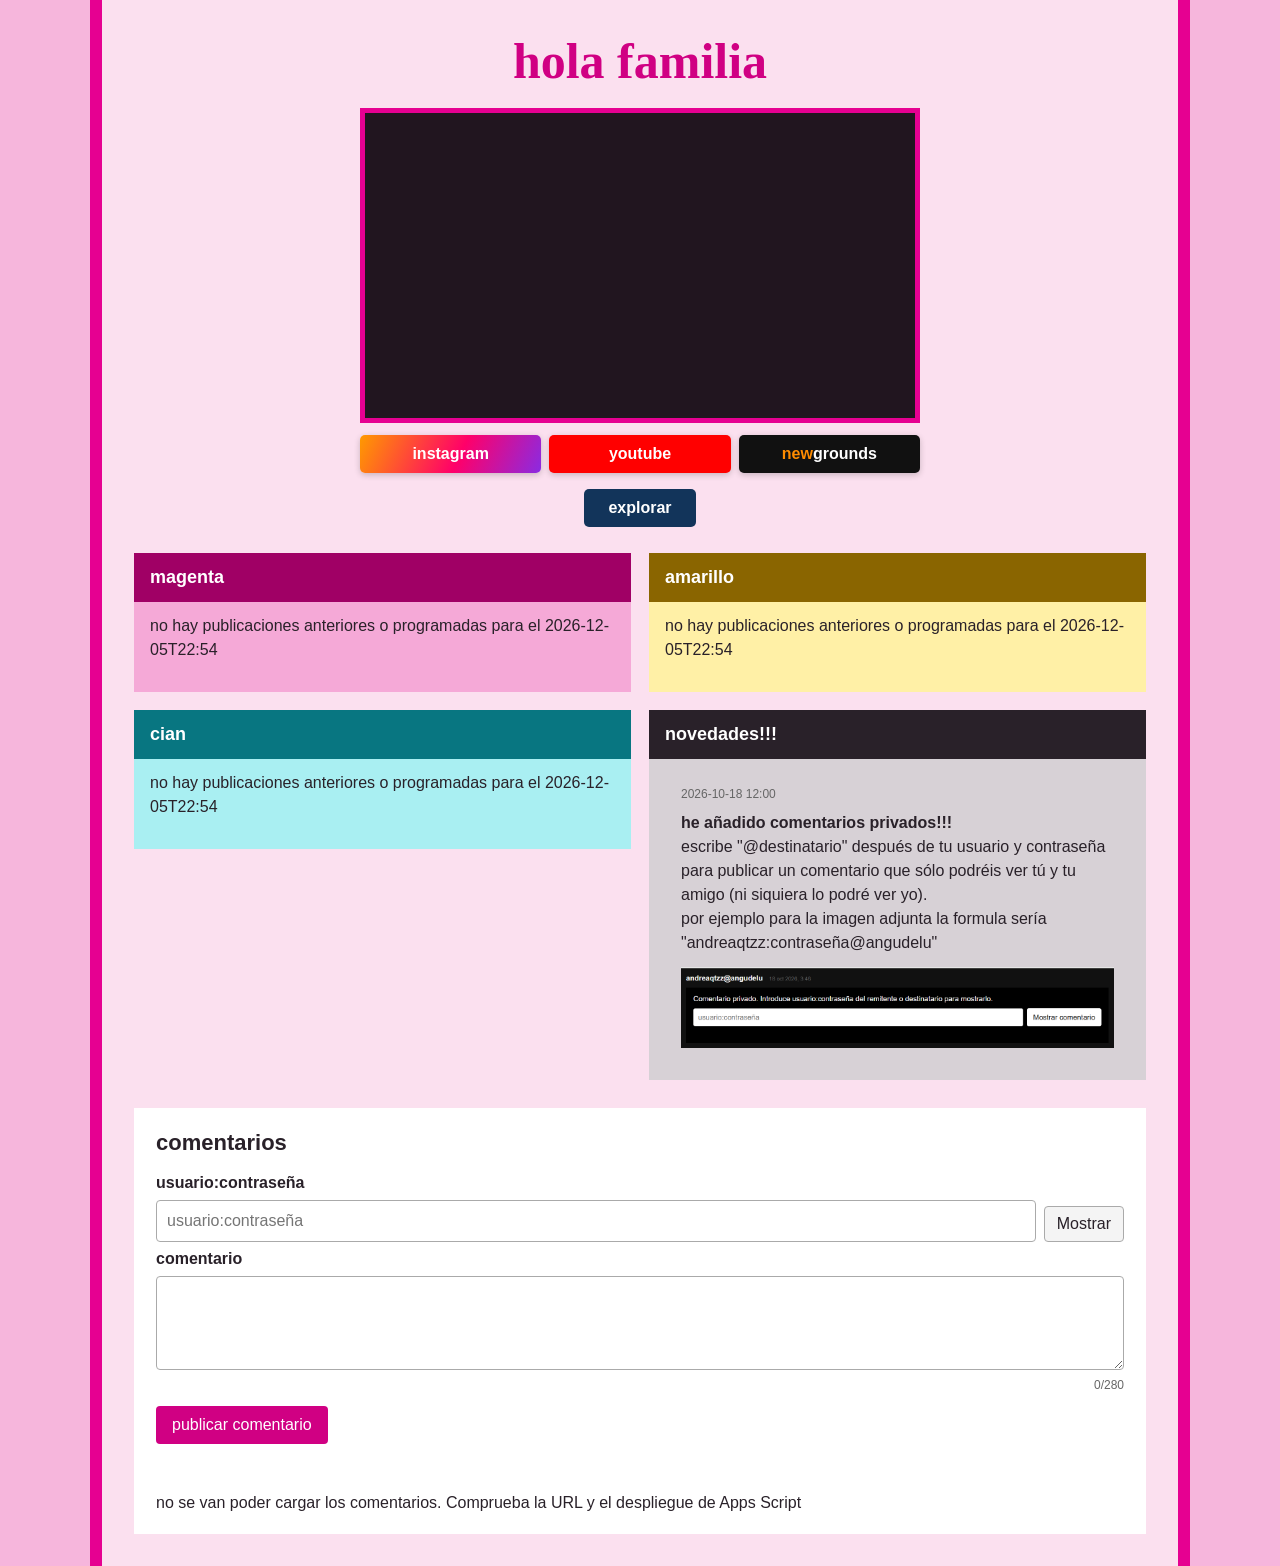
==== index.html @ 8eca5c9d "not partial to the martial" ====
<!DOCTYPE html>
<html lang="es">
<head>
	<meta charset="UTF-8">
	<meta name="viewport" content="width=device-width, initial-scale=1.0">
	<title>angudelu</title>
	<link rel="icon" type="image/png" href="stallion.png">
	<link rel="stylesheet" href="style.css">
</head>
<body>
	<main class="page">
		<h1>hola familia</h1>
		<div class="video-frame">
			<iframe class="video" width="560" height="315" src="https://www.youtube.com/embed/AeJTnaK0WiA?autoplay=1&mute=1&playsinline=1" title="YouTube video player" frameborder="0" allow="autoplay; accelerometer; clipboard-write; encrypted-media; gyroscope; picture-in-picture; web-share" referrerpolicy="strict-origin-when-cross-origin" allowfullscreen></iframe>
		</div>
		<div class="social-menu" id="social-menu">
			<button class="social-menu-toggle" id="social-menu-toggle" type="button" aria-expanded="false" aria-controls="social-menu-links">
				angudelu
			</button>
			<nav class="social-menu-links" id="social-menu-links" aria-label="Redes sociales">
				<a class="social-link social-link--instagram" href="https://www.instagram.com/andy.aut" target="_blank" rel="noopener noreferrer">instagram</a>
				<a class="social-link social-link--youtube" href="https://www.youtube.com/@angudeluma" target="_blank" rel="noopener noreferrer">youtube</a>
				<a class="social-link social-link--newgrounds" href="https://angudelu.newgrounds.com/" target="_blank" rel="noopener noreferrer"><span>new</span>grounds</a>
			</nav>
		</div>
		<a class="explore-button" href="https://youtu.be/vvCGZEqk8Ak">explorar</a>
		<div class="grid">
			<section class="section magenta"><h2><a href="historial-magenta.html">magenta</a></h2><div class="grid-text" data-text-file="texto-magenta.txt">cargando texto...</div></section>
			<section class="section yellow"><h2><a href="historial-amarillo.html">amarillo</a></h2><div class="grid-text" data-text-file="texto-amarillo.txt">cargando texto...</div></section>
			<section class="section cyan"><h2><a href="historial-cian.html">cian</a></h2><div class="grid-text" data-text-file="texto-cian.txt">cargando texto...</div></section>
			<section class="section black"><h2><a href="historial-negro.html">novedades!!!</a></h2><div class="grid-text" data-text-file="texto-negro.txt">cargando texto...</div></section>
		</div>
		<section class="comments-panel" aria-labelledby="comments-title">
			<h2 id="comments-title">comentarios</h2>
			<form id="comment-form">
				<label for="comment-name">usuario:contraseña</label>
				<div class="password-field">
					<input id="comment-name" name="name" type="password" maxlength="160" autocomplete="current-password" placeholder="usuario:contraseña" required>
					<button id="toggle-password" class="toggle-password" type="button" aria-controls="comment-name" aria-pressed="false">Mostrar</button>
				</div>
				<label for="comment-text">comentario</label>
				<textarea id="comment-text" name="comment" maxlength="280" rows="4" required></textarea>
				<small class="comment-count" id="comment-count" aria-live="polite">0/280</small>
				<button type="submit">publicar comentario</button>
				<p class="comment-status" id="comment-status" role="status" aria-live="polite"></p>
			</form>
			<div class="comment-list" id="comment-list" aria-live="polite">cargando comentarios...</div>
			<iframe class="comment-transport" id="comment-transport" name="comment-transport" title="Envío de comentario" hidden></iframe>
		</section>
	</main>
	<script src="comments-config.js"></script>
	<script src="app.js?v=post-times-rich-text-2" defer></script>
</body>
</html>
---- style.css ----
* { box-sizing: border-box; }
body { margin: 0; background: #f6b6dc; color: #292129; font-family: Arial, sans-serif; }
.page {
	width: min(100%, 1100px); min-height: 100vh; margin: 0 auto; padding: 32px;
	border-left: 12px solid #e60091; border-right: 12px solid #e60091; background: #fbe0ef;
}
h1 {margin: 0 0 18px; color: #d00083; text-align: center; font: bold 50px "Comic Sans MS", "Comic Sans", cursive; }
.video-frame { width: min(100%, 560px); aspect-ratio: 16 / 9; margin: 0 auto; overflow: hidden; background: #21151f; border: 5px solid #e60091; }
.video { width: 100%; height: 100%; display: block; border: 0; }
.social-menu { position: fixed; z-index: 10; top: 16px; right: calc((100% - 1100px) / 4 - 62px); width: 124px; }
.social-menu-toggle { display: block; width: 100%; padding: 12px 8px; border: 1px solid #222; border-radius: 5px; background: #fff; color: #111; font: bold 18px "Comic Sans MS", "Comic Sans", cursive; cursor: pointer; }
.social-menu-links { position: absolute; top: calc(100% + 8px); right: 0; display: grid; gap: 8px; width: 100%; visibility: hidden; opacity: 0; transform: translateY(-6px); transition: opacity .16s ease, transform .16s ease, visibility .16s; }
.social-menu.is-open .social-menu-links { visibility: visible; opacity: 1; transform: translateY(0); }
.social-link { display: block; padding: 10px 14px; border-radius: 5px; color: #fff; font-weight: bold; text-align: center; text-decoration: none; box-shadow: 0 2px 6px #0003; }
.social-link--instagram { background: linear-gradient(115deg, #ff9a00, #ff0069 55%, #8a2be2); }
.social-link--youtube { background: #f00; }
.social-link--newgrounds { background: #111; color: #fff; }
.social-link--newgrounds span { color: #ff8c00; }
.social-link:focus-visible, .social-menu-toggle:focus-visible { outline: 3px solid #1673ff; outline-offset: 2px; }
.explore-button { display: block; width: fit-content; margin: 16px auto 0; padding: 10px 24px; border-radius: 5px; background: #12345a; color: #fff; font-weight: bold; text-align: center; text-decoration: none; }
.explore-button:hover { background: #0b2745; }
.explore-button:focus-visible { outline: 3px solid #1673ff; outline-offset: 2px; }
@media (hover: hover) and (min-width: 1350px) {
	.social-menu:hover .social-menu-links, .social-menu:focus-within .social-menu-links { visibility: visible; opacity: 1; transform: translateY(0); }
}
@media (max-width: 1349px) {
	.social-menu { position: relative; top: auto; right: auto; width: min(100%, 560px); max-width: 100%; margin: 12px auto 0; transform: none; }
	.social-menu-toggle { display: none; }
	.social-menu-links { position: static; display: grid; grid-template-columns: repeat(3, minmax(0, 1fr)); gap: 8px; width: 100%; visibility: visible; opacity: 1; transform: none; }
}
.grid { display: grid; grid-template-columns: repeat(2, minmax(0, 1fr)); gap: 18px; margin-top: 26px; }
.section { overflow: hidden; }
.section h2 { margin: 0; padding: 14px 16px; background: var(--heading); color: #fff; font-size: 18px; font-weight: bold; }
.section h2 a { color: inherit; text-decoration: none; }
.section h2 a:hover, .section h2 a:focus-visible { text-decoration: underline; }
.section .grid-text { min-height: 90px; padding: 12px 16px 16px; background: var(--light); color: #292129; line-height: 1.5; }
.post-date { display: block; margin-bottom: 8px; color: #666; font-size: 12px; line-height: 1.3; }
.post-text { margin: 0; white-space: pre-wrap; }
.post-image { display: block; width: 100%; height: auto; margin-top: 12px; }
.history-page h1 { text-transform: capitalize; }
.history-back { display: inline-block; margin-bottom: 20px; color: #8a0058; }
.history-posts { display: grid; gap: 18px; }
.history-post { padding: 16px; background: var(--light); line-height: 1.5; }
.history-post .post-image { max-width: 680px; }
.magenta { --light: #f5a9d7; --heading: #a00065; }
.yellow { --light: #fff0a6; --heading: #8a6500; }
.cyan { --light: #a9eff2; --heading: #087681; }
.black { --light: #d7d1d6; --heading: #292129; }
.history-body.magenta { background: #e60091; }
.history-body.yellow { background: #ffcc33; }
.history-body.cyan { background: #42cbd3; }
.history-body.black { background: #292129; }
.history-page.magenta { border-color: #e60091; background: #f5a9d7; }
.history-page.yellow { border-color: #e7a900; background: #fff0a6; }
.history-page.cyan { border-color: #159ba5; background: #a9eff2; }
.history-page.black { border-color: #292129; background: #d7d1d6; }
.history-page.magenta h1 { color: #d00083; }
.history-page.yellow h1 { color: #8a6500; }
.history-page.cyan h1 { color: #087681; }
.history-page.black h1 { color: #292129; }
.comments-panel { margin-top: 28px; padding: 22px; background: #fff; color: #292129; }
.comments-panel h2 { margin: 0 0 18px; font-size: 22px; }
#comment-form { display: grid; gap: 8px; }
#comment-form label { font-weight: bold; }
#comment-form input, #comment-form textarea { width: 100%; padding: 10px; border: 1px solid #aaa; border-radius: 4px; font: inherit; }
#comment-form .password-field { display: flex; gap: 8px; }
#comment-form .password-field input { min-width: 0; }
#comment-form .toggle-password { flex: 0 0 auto; padding: 8px 12px; border: 1px solid #aaa; border-radius: 4px; background: #f4f4f4; color: #292129; font: inherit; cursor: pointer; }
#comment-form textarea { resize: vertical; }
#comment-form button { justify-self: start; margin-top: 6px; padding: 10px 16px; border: 0; border-radius: 4px; background: #d00083; color: #fff; font: inherit; cursor: pointer; }
#comment-form button:disabled { cursor: wait; opacity: .65; }
.comment-status { min-height: 1.5em; margin: 0; color: #555; }
.comment-status--error { color: #c00; font-size: 12px; }
.comment-count { justify-self: end; color: #666; font-size: 12px; }
.comment-list { display: grid; gap: 12px; margin-top: 18px; }
.comment { padding: 14px; border: 1px solid #ddd; border-radius: 4px; background: #fff; }
.comment--private { background: #111; color: #fff; }
.private-comment-cover { margin-top: 12px; padding: 16px; background: #000; color: #fff; }
.private-comment-cover > p { margin: 0 0 12px; }
.private-comment-form { display: flex; flex-wrap: wrap; gap: 8px; }
.private-comment-form input { flex: 1 1 220px; min-width: 0; padding: 10px; border: 1px solid #aaa; border-radius: 4px; font: inherit; }
.private-comment-form button { padding: 10px 14px; border: 0; border-radius: 4px; background: #fff; color: #111; font: inherit; cursor: pointer; }
.private-comment-form button:disabled { cursor: wait; opacity: .65; }
.private-comment-status { flex-basis: 100%; min-height: 1em; color: #ddd; }
.private-comment-status.comment-status--error { color: #ff8c8c; }
.comment-header { display: flex; flex-wrap: wrap; align-items: baseline; gap: 8px 14px; }
.comment-name { overflow-wrap: anywhere; }
.comment-date { color: #666; font-size: 12px; }
.comment-text { margin: 8px 0 0; white-space: pre-wrap; overflow-wrap: anywhere; }
.comment-transport { display: none; }
@media (max-width: 700px) {
	.page { padding: 22px 16px; border-width: 8px; }
	.grid { grid-template-columns: 1fr; }
	.video-frame { width: 100%; }
	.social-link { padding-right: 6px; padding-left: 6px; font-size: clamp(12px, 3.5vw, 16px); }
}
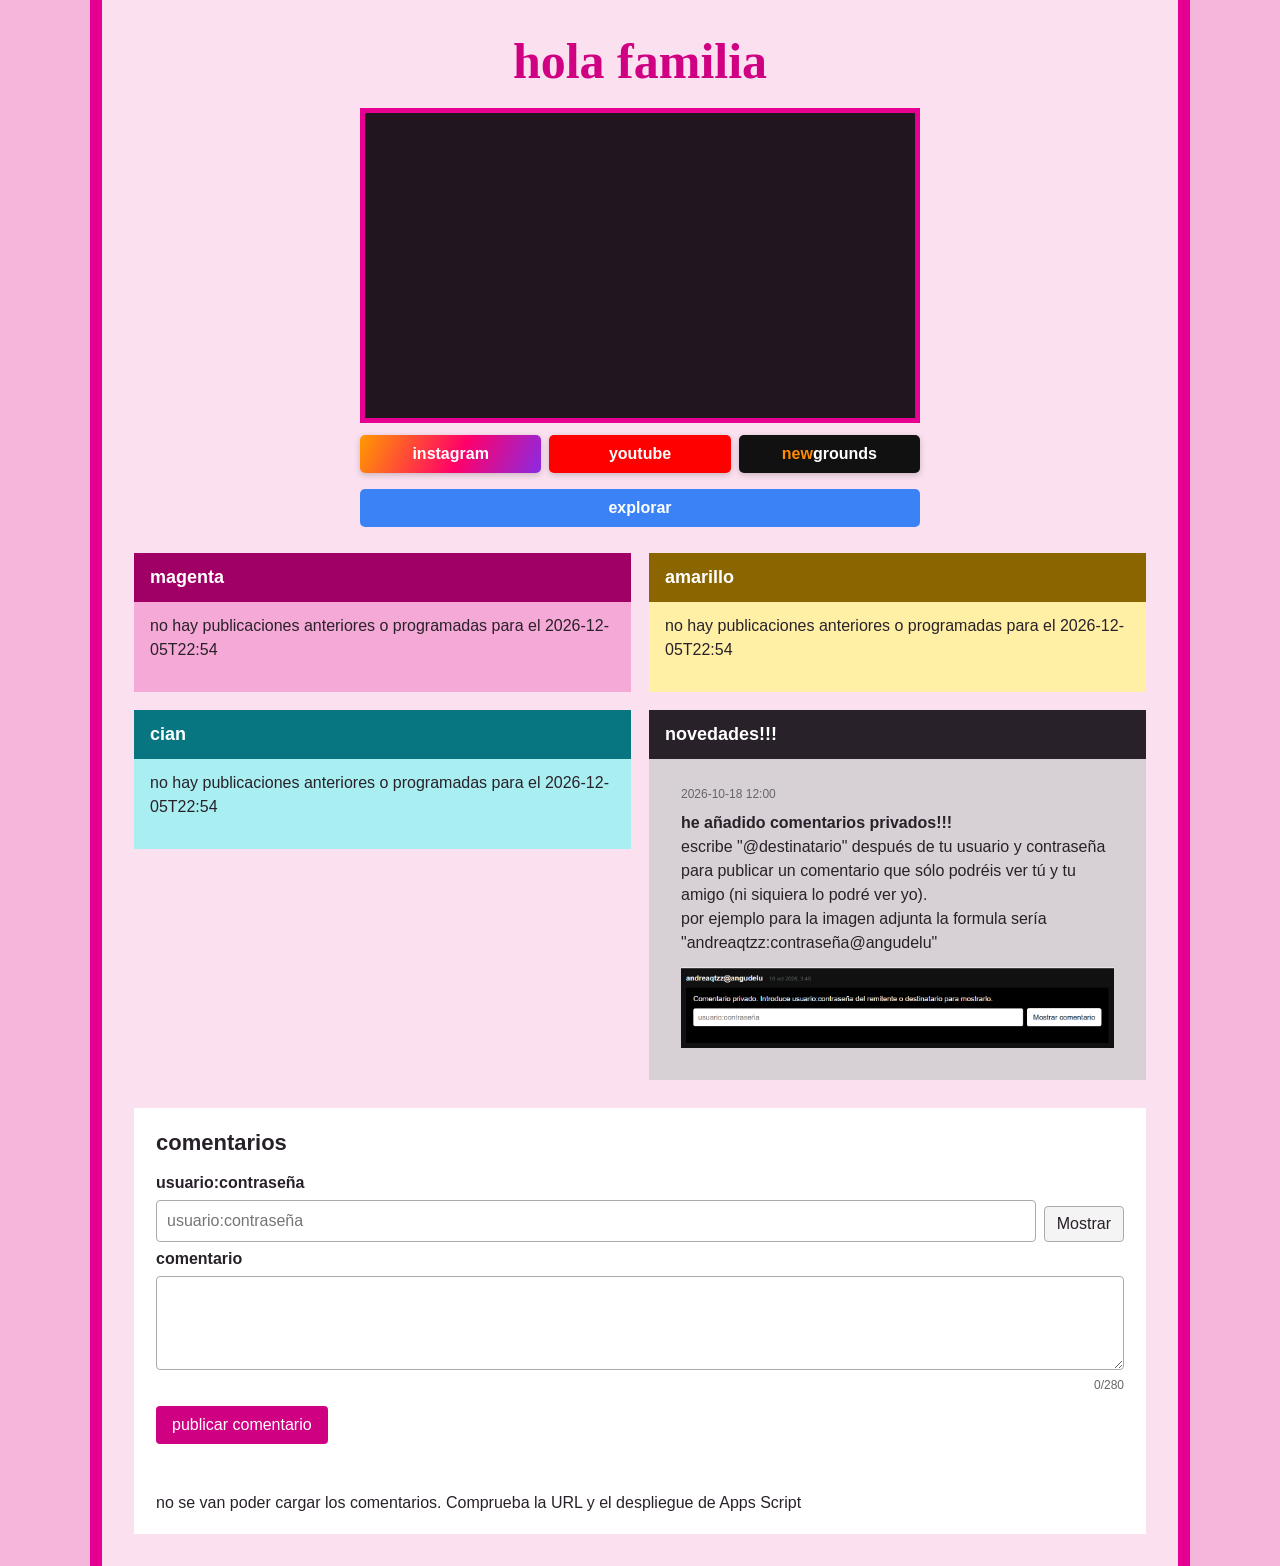
==== commit d48acaf9: "borrar y editar comentarios" ====
--- a/index.html
+++ b/index.html
@@ -49,6 +49,6 @@
 		</section>
 	</main>
 	<script src="comments-config.js"></script>
-	<script src="app.js?v=post-times-rich-text-2" defer></script>
+	<script src="app.js?v=comment-management-1" defer></script>
 </body>
 </html>
--- a/style.css
+++ b/style.css
@@ -17,8 +17,8 @@
 .social-link--newgrounds { background: #111; color: #fff; }
 .social-link--newgrounds span { color: #ff8c00; }
 .social-link:focus-visible, .social-menu-toggle:focus-visible { outline: 3px solid #1673ff; outline-offset: 2px; }
-.explore-button { display: block; width: fit-content; margin: 16px auto 0; padding: 10px 24px; border-radius: 5px; background: #12345a; color: #fff; font-weight: bold; text-align: center; text-decoration: none; }
-.explore-button:hover { background: #0b2745; }
+.explore-button { display: block; width: min(100%, 560px); margin: 16px auto 0; padding: 10px 24px; border-radius: 5px; background: #3b82f6; color: #fff; font-weight: bold; text-align: center; text-decoration: none; }
+.explore-button:hover { background: #2563eb; }
 .explore-button:focus-visible { outline: 3px solid #1673ff; outline-offset: 2px; }
 @media (hover: hover) and (min-width: 1350px) {
 	.social-menu:hover .social-menu-links, .social-menu:focus-within .social-menu-links { visibility: visible; opacity: 1; transform: translateY(0); }
@@ -30,8 +30,8 @@
 }
 .grid { display: grid; grid-template-columns: repeat(2, minmax(0, 1fr)); gap: 18px; margin-top: 26px; }
 .section { overflow: hidden; }
-.section h2 { margin: 0; padding: 14px 16px; background: var(--heading); color: #fff; font-size: 18px; font-weight: bold; }
-.section h2 a { color: inherit; text-decoration: none; }
+.section h2 { margin: 0; background: var(--heading); color: #fff; font-size: 18px; font-weight: bold; }
+.section h2 a { display: block; padding: 14px 16px; color: inherit; text-decoration: none; }
 .section h2 a:hover, .section h2 a:focus-visible { text-decoration: underline; }
 .section .grid-text { min-height: 90px; padding: 12px 16px 16px; background: var(--light); color: #292129; line-height: 1.5; }
 .post-date { display: block; margin-bottom: 8px; color: #666; font-size: 12px; line-height: 1.3; }
@@ -58,7 +58,7 @@
 .history-page.yellow h1 { color: #8a6500; }
 .history-page.cyan h1 { color: #087681; }
 .history-page.black h1 { color: #292129; }
-.comments-panel { margin-top: 28px; padding: 22px; background: #fff; color: #292129; }
+.comments-panel { min-width: 0; margin-top: 28px; padding: 22px; background: #fff; color: #292129; }
 .comments-panel h2 { margin: 0 0 18px; font-size: 22px; }
 #comment-form { display: grid; gap: 8px; }
 #comment-form label { font-weight: bold; }
@@ -72,9 +72,15 @@
 .comment-status { min-height: 1.5em; margin: 0; color: #555; }
 .comment-status--error { color: #c00; font-size: 12px; }
 .comment-count { justify-self: end; color: #666; font-size: 12px; }
-.comment-list { display: grid; gap: 12px; margin-top: 18px; }
-.comment { padding: 14px; border: 1px solid #ddd; border-radius: 4px; background: #fff; }
+.comment-list { display: grid; min-width: 0; gap: 12px; margin-top: 18px; }
+.comment { position: relative; min-width: 0; max-width: 100%; padding: 14px 14px 48px; border: 1px solid #ddd; border-radius: 4px; background: #fff; }
 .comment--private { background: #111; color: #fff; }
+.comment--private .comment-edited, .comment--private .comment-management-status { color: #ddd; }
+.comment--private .comment-menu-toggle { color: #fff; }
+.comment--private .comment-menu-toggle:hover, .comment--private .comment-menu-toggle:focus-visible { background: #333; }
+.comment--confirm-delete { border-color: #e99; background: #fff0f0; color: #292129; }
+.comment--confirm-delete .comment-management-status, .comment--confirm-delete .comment-menu-toggle { color: #555; }
+.comment--confirm-delete .comment-menu-toggle:hover, .comment--confirm-delete .comment-menu-toggle:focus-visible { background: #f4dada; }
 .private-comment-cover { margin-top: 12px; padding: 16px; background: #000; color: #fff; }
 .private-comment-cover > p { margin: 0 0 12px; }
 .private-comment-form { display: flex; flex-wrap: wrap; gap: 8px; }
@@ -83,10 +89,30 @@
 .private-comment-form button:disabled { cursor: wait; opacity: .65; }
 .private-comment-status { flex-basis: 100%; min-height: 1em; color: #ddd; }
 .private-comment-status.comment-status--error { color: #ff8c8c; }
-.comment-header { display: flex; flex-wrap: wrap; align-items: baseline; gap: 8px 14px; }
+.comment-header { display: flex; min-width: 0; flex-wrap: wrap; align-items: baseline; gap: 8px 14px; }
 .comment-name { overflow-wrap: anywhere; }
 .comment-date { color: #666; font-size: 12px; }
+.comment-edited { color: #666; font-size: 12px; font-style: italic; }
 .comment-text { margin: 8px 0 0; white-space: pre-wrap; overflow-wrap: anywhere; }
+.comment-deleted { min-width: 0; margin: 0; color: #666; font-style: italic; overflow-wrap: anywhere; }
+.comment-controls { position: absolute; right: 8px; bottom: 8px; display: flex; justify-content: flex-end; }
+.comment-menu-toggle { width: 32px; height: 30px; padding: 0 0 8px; border: 0; border-radius: 4px; background: transparent; color: #555; font-size: 24px; line-height: 1; cursor: pointer; }
+.comment-menu-toggle:hover, .comment-menu-toggle:focus-visible { background: #eee; }
+.comment-menu { position: absolute; right: 0; bottom: calc(100% + 4px); z-index: 1; display: grid; min-width: 120px; padding: 4px; border: 1px solid #ccc; border-radius: 4px; background: #fff; box-shadow: 0 2px 8px #0002; }
+.comment-menu[hidden], .comment-management[hidden] { display: none; }
+.comment-menu button { padding: 8px 10px; border: 0; background: transparent; color: #292129; text-align: left; font: inherit; cursor: pointer; }
+.comment-menu button:hover, .comment-menu button:focus-visible { background: #f2f2f2; }
+.comment-management { min-width: 0; margin-top: 12px; }
+.comment-manage-form { display: grid; min-width: 0; gap: 8px; }
+.comment-manage-form input, .comment-manage-form textarea { width: 100%; min-width: 0; padding: 10px; border: 1px solid #aaa; border-radius: 4px; font: inherit; }
+.comment-manage-form textarea { resize: vertical; }
+.comment-management-buttons { display: flex; flex-wrap: wrap; gap: 8px; }
+.comment-management-buttons button, .comment-manage-form > button { max-width: 100%; padding: 9px 12px; border: 0; border-radius: 4px; background: #1673ff; color: #fff; font: inherit; cursor: pointer; overflow-wrap: anywhere; }
+.comment-management-buttons button:disabled, .comment-manage-form button:disabled { cursor: wait; opacity: .65; }
+.comment-management-buttons .comment-cancel-button, .comment-manage-form .comment-cancel-button { background: #666; }
+.comment-manage-form .comment-delete-confirm { background: #a40000; }
+.comment-management-status { display: block; min-width: 0; color: #555; overflow-wrap: anywhere; }
+.comment-management-status.comment-status--error { color: #c00; }
 .comment-transport { display: none; }
 @media (max-width: 700px) {
 	.page { padding: 22px 16px; border-width: 8px; }
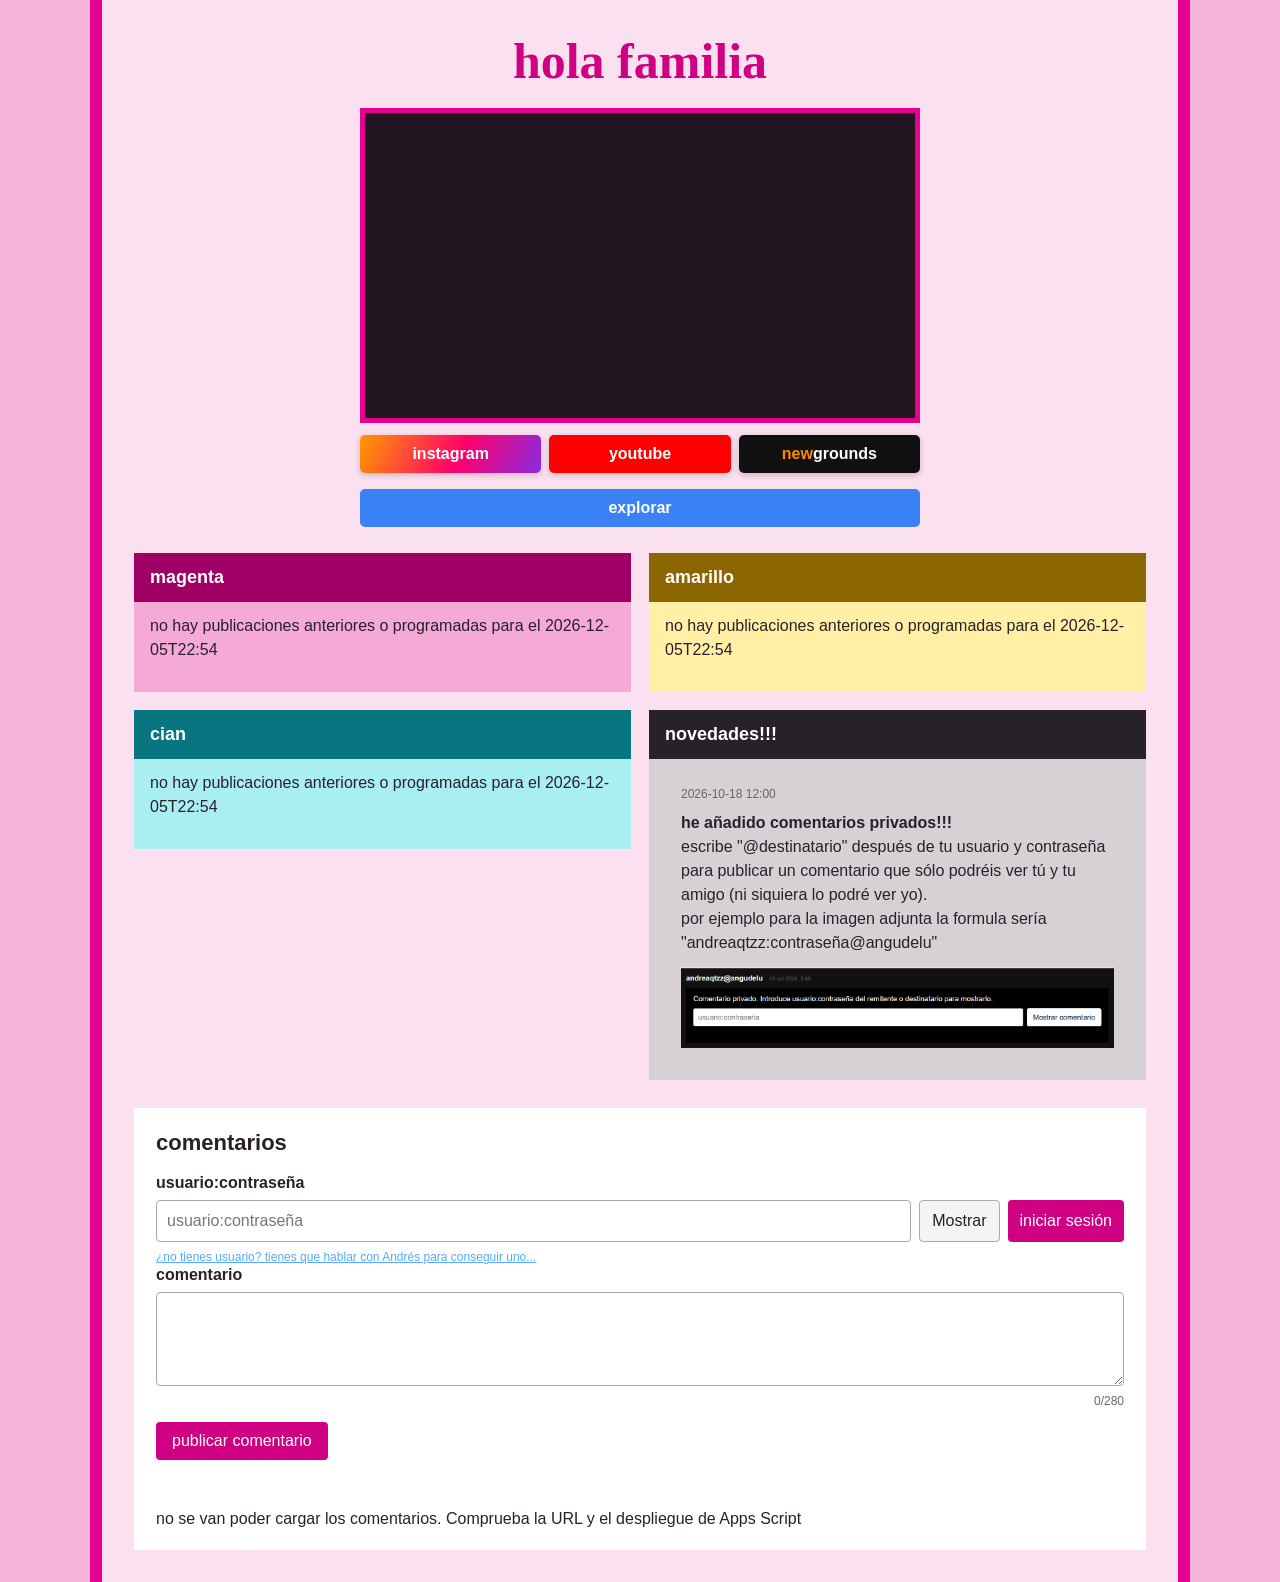
==== commit 3df121fc: "bixos!!!" ====
--- a/index.html
+++ b/index.html
@@ -35,9 +35,12 @@
 			<form id="comment-form">
 				<label for="comment-name">usuario:contraseña</label>
 				<div class="password-field">
-					<input id="comment-name" name="name" type="password" maxlength="160" autocomplete="current-password" placeholder="usuario:contraseña" required>
+					<input id="comment-name" name="name" type="password" maxlength="160" autocomplete="off" placeholder="usuario:contraseña" required>
 					<button id="toggle-password" class="toggle-password" type="button" aria-controls="comment-name" aria-pressed="false">Mostrar</button>
+					<button id="login-button" class="login-button" type="button">iniciar sesión</button>
 				</div>
+				<a class="login-help" href="https://www.instagram.com/andy.aut" target="_blank" rel="noopener noreferrer">¿no tienes usuario? tienes que hablar con Andrés para conseguir uno...</a>
+				<p class="login-status" id="login-status" role="status" aria-live="polite"></p>
 				<label for="comment-text">comentario</label>
 				<textarea id="comment-text" name="comment" maxlength="280" rows="4" required></textarea>
 				<small class="comment-count" id="comment-count" aria-live="polite">0/280</small>
@@ -45,10 +48,10 @@
 				<p class="comment-status" id="comment-status" role="status" aria-live="polite"></p>
 			</form>
 			<div class="comment-list" id="comment-list" aria-live="polite">cargando comentarios...</div>
-			<iframe class="comment-transport" id="comment-transport" name="comment-transport" title="Envío de comentario" hidden></iframe>
+			<iframe class="comment-transport" id="comment-transport" name="comment-transport" title="Envío de comentario"></iframe>
 		</section>
 	</main>
 	<script src="comments-config.js"></script>
-	<script src="app.js?v=comment-management-1" defer></script>
+	<script src="app.js?v=comment-replies-1" defer></script>
 </body>
 </html>
--- a/style.css
+++ b/style.css
@@ -65,7 +65,14 @@
 #comment-form input, #comment-form textarea { width: 100%; padding: 10px; border: 1px solid #aaa; border-radius: 4px; font: inherit; }
 #comment-form .password-field { display: flex; gap: 8px; }
 #comment-form .password-field input { min-width: 0; }
-#comment-form .toggle-password { flex: 0 0 auto; padding: 8px 12px; border: 1px solid #aaa; border-radius: 4px; background: #f4f4f4; color: #292129; font: inherit; cursor: pointer; }
+#comment-form .toggle-password, #comment-form .login-button { flex: 0 0 auto; height: 42px; min-height: 42px; margin-top: 0; padding: 8px 12px; border: 1px solid #aaa; border-radius: 4px; font: inherit; cursor: pointer; }
+#comment-form .toggle-password { background: #f4f4f4; color: #292129; }
+#comment-form .login-button { margin-top: 0; border: 0; background: #d00083; color: #fff; }
+#comment-form .login-help { width: fit-content; max-width: 100%; margin-bottom: 0; color: #55aaff; font-size: 12px; line-height: 1.3; overflow-wrap: anywhere; }
+#comment-form .login-status { min-height: 1.5em; margin: 0; overflow-wrap: anywhere; }
+#comment-form .login-status:empty { display: none; }
+#comment-form .login-status:empty + label { margin-top: -8px; }
+#comment-form .login-status.comment-status--success { color: #16733a; }
 #comment-form textarea { resize: vertical; }
 #comment-form button { justify-self: start; margin-top: 6px; padding: 10px 16px; border: 0; border-radius: 4px; background: #d00083; color: #fff; font: inherit; cursor: pointer; }
 #comment-form button:disabled { cursor: wait; opacity: .65; }
@@ -73,13 +80,14 @@
 .comment-status--error { color: #c00; font-size: 12px; }
 .comment-count { justify-self: end; color: #666; font-size: 12px; }
 .comment-list { display: grid; min-width: 0; gap: 12px; margin-top: 18px; }
-.comment { position: relative; min-width: 0; max-width: 100%; padding: 14px 14px 48px; border: 1px solid #ddd; border-radius: 4px; background: #fff; }
+.comment { position: relative; min-width: 0; max-width: 100%; padding: 40px 14px 48px; border: 1px solid #ddd; border-radius: 4px; background: #fff; }
 .comment--private { background: #111; color: #fff; }
 .comment--private .comment-edited, .comment--private .comment-management-status { color: #ddd; }
-.comment--private .comment-menu-toggle { color: #fff; }
-.comment--private .comment-menu-toggle:hover, .comment--private .comment-menu-toggle:focus-visible { background: #333; }
+.comment--private .comment-menu-toggle { border-color: #777; background: #333; color: #fff; }
+.comment--private .comment-menu-toggle:hover, .comment--private .comment-menu-toggle:focus-visible { background: #484848; }
 .comment--confirm-delete { border-color: #e99; background: #fff0f0; color: #292129; }
-.comment--confirm-delete .comment-management-status, .comment--confirm-delete .comment-menu-toggle { color: #555; }
+.comment--confirm-delete .comment-management-status { color: #555; }
+.comment--confirm-delete .comment-menu-toggle { border-color: #bbb; background: #fff; color: #333; }
 .comment--confirm-delete .comment-menu-toggle:hover, .comment--confirm-delete .comment-menu-toggle:focus-visible { background: #f4dada; }
 .private-comment-cover { margin-top: 12px; padding: 16px; background: #000; color: #fff; }
 .private-comment-cover > p { margin: 0 0 12px; }
@@ -95,17 +103,32 @@
 .comment-edited { color: #666; font-size: 12px; font-style: italic; }
 .comment-text { margin: 8px 0 0; white-space: pre-wrap; overflow-wrap: anywhere; }
 .comment-deleted { min-width: 0; margin: 0; color: #666; font-style: italic; overflow-wrap: anywhere; }
-.comment-controls { position: absolute; right: 8px; bottom: 8px; display: flex; justify-content: flex-end; }
-.comment-menu-toggle { width: 32px; height: 30px; padding: 0 0 8px; border: 0; border-radius: 4px; background: transparent; color: #555; font-size: 24px; line-height: 1; cursor: pointer; }
+.comment-controls { position: absolute; z-index: 2; right: 8px; bottom: 8px; display: flex; width: 40px; height: 32px; justify-content: flex-end; }
+.comment-replies { position: absolute; z-index: 1; top: 3px; right: 8px; display: flex; flex-direction: row-reverse; align-items: flex-start; gap: 3px; max-width: calc(100% - 16px); }
+.comment-reply-pin { display: grid; min-width: 30px; min-height: 30px; place-items: center; padding: 0; border: 0; background: transparent; cursor: pointer; transform: rotate(var(--reply-angle, 0deg)); transform-origin: center; }
+.comment-reply-pin img { display: block; width: 28px; height: 28px; object-fit: contain; }
+.comment-reply-pin:hover, .comment-reply-pin:focus-visible { z-index: 2; }
+.comment-reply-text { max-width: min(180px, 45vw); padding: 5px 7px; border: 1px solid #ddd; border-radius: 5px; background: #fffef4; color: #292129; box-shadow: 0 2px 5px #0002; font-size: 11px; line-height: 1.25; overflow-wrap: anywhere; text-align: left; transform: rotate(calc(var(--reply-angle, 0deg) * -0.25)); }
+.comment-reply-pin [hidden] { display: none; }
+.comment-menu-toggle { display: grid; width: 40px; height: 32px; place-items: center; padding: 0; border: 1px solid #bbb; border-radius: 5px; background: #fff; color: #333; cursor: pointer; }
+.comment-menu-toggle svg { display: block; width: 22px; height: 8px; fill: currentColor; }
 .comment-menu-toggle:hover, .comment-menu-toggle:focus-visible { background: #eee; }
 .comment-menu { position: absolute; right: 0; bottom: calc(100% + 4px); z-index: 1; display: grid; min-width: 120px; padding: 4px; border: 1px solid #ccc; border-radius: 4px; background: #fff; box-shadow: 0 2px 8px #0002; }
 .comment-menu[hidden], .comment-management[hidden] { display: none; }
 .comment-menu button { padding: 8px 10px; border: 0; background: transparent; color: #292129; text-align: left; font: inherit; cursor: pointer; }
 .comment-menu button:hover, .comment-menu button:focus-visible { background: #f2f2f2; }
+.comment-menu button:disabled { cursor: not-allowed; opacity: .55; }
 .comment-management { min-width: 0; margin-top: 12px; }
 .comment-manage-form { display: grid; min-width: 0; gap: 8px; }
 .comment-manage-form input, .comment-manage-form textarea { width: 100%; min-width: 0; padding: 10px; border: 1px solid #aaa; border-radius: 4px; font: inherit; }
+.comment-credentials-field { display: flex; min-width: 0; gap: 8px; }
+.comment-manage-form .comment-credentials-field input { flex: 1 1 auto; width: 0; }
+.comment-credentials-toggle { flex: 0 0 auto; padding: 8px 12px; border: 1px solid #aaa; border-radius: 4px; background: #f4f4f4; color: #292129; font: inherit; cursor: pointer; }
 .comment-manage-form textarea { resize: vertical; }
+.comment-reply-form { display: grid; min-width: 0; gap: 8px; margin-top: 12px; }
+.comment-reply-form input { width: 100%; min-width: 0; padding: 10px; border: 1px solid #aaa; border-radius: 4px; font: inherit; }
+.comment-reply-identity { margin: 0; color: #555; font-size: 12px; }
+.comment-reply-form .comment-management-buttons { margin: 0; }
 .comment-management-buttons { display: flex; flex-wrap: wrap; gap: 8px; }
 .comment-management-buttons button, .comment-manage-form > button { max-width: 100%; padding: 9px 12px; border: 0; border-radius: 4px; background: #1673ff; color: #fff; font: inherit; cursor: pointer; overflow-wrap: anywhere; }
 .comment-management-buttons button:disabled, .comment-manage-form button:disabled { cursor: wait; opacity: .65; }
@@ -113,10 +136,12 @@
 .comment-manage-form .comment-delete-confirm { background: #a40000; }
 .comment-management-status { display: block; min-width: 0; color: #555; overflow-wrap: anywhere; }
 .comment-management-status.comment-status--error { color: #c00; }
-.comment-transport { display: none; }
+.comment-transport { position: fixed; left: -10000px; width: 1px; height: 1px; border: 0; visibility: hidden; }
 @media (max-width: 700px) {
 	.page { padding: 22px 16px; border-width: 8px; }
 	.grid { grid-template-columns: 1fr; }
 	.video-frame { width: 100%; }
 	.social-link { padding-right: 6px; padding-left: 6px; font-size: clamp(12px, 3.5vw, 16px); }
+	#comment-form .password-field { flex-wrap: wrap; }
+	#comment-form .password-field input { flex: 1 1 100%; }
 }
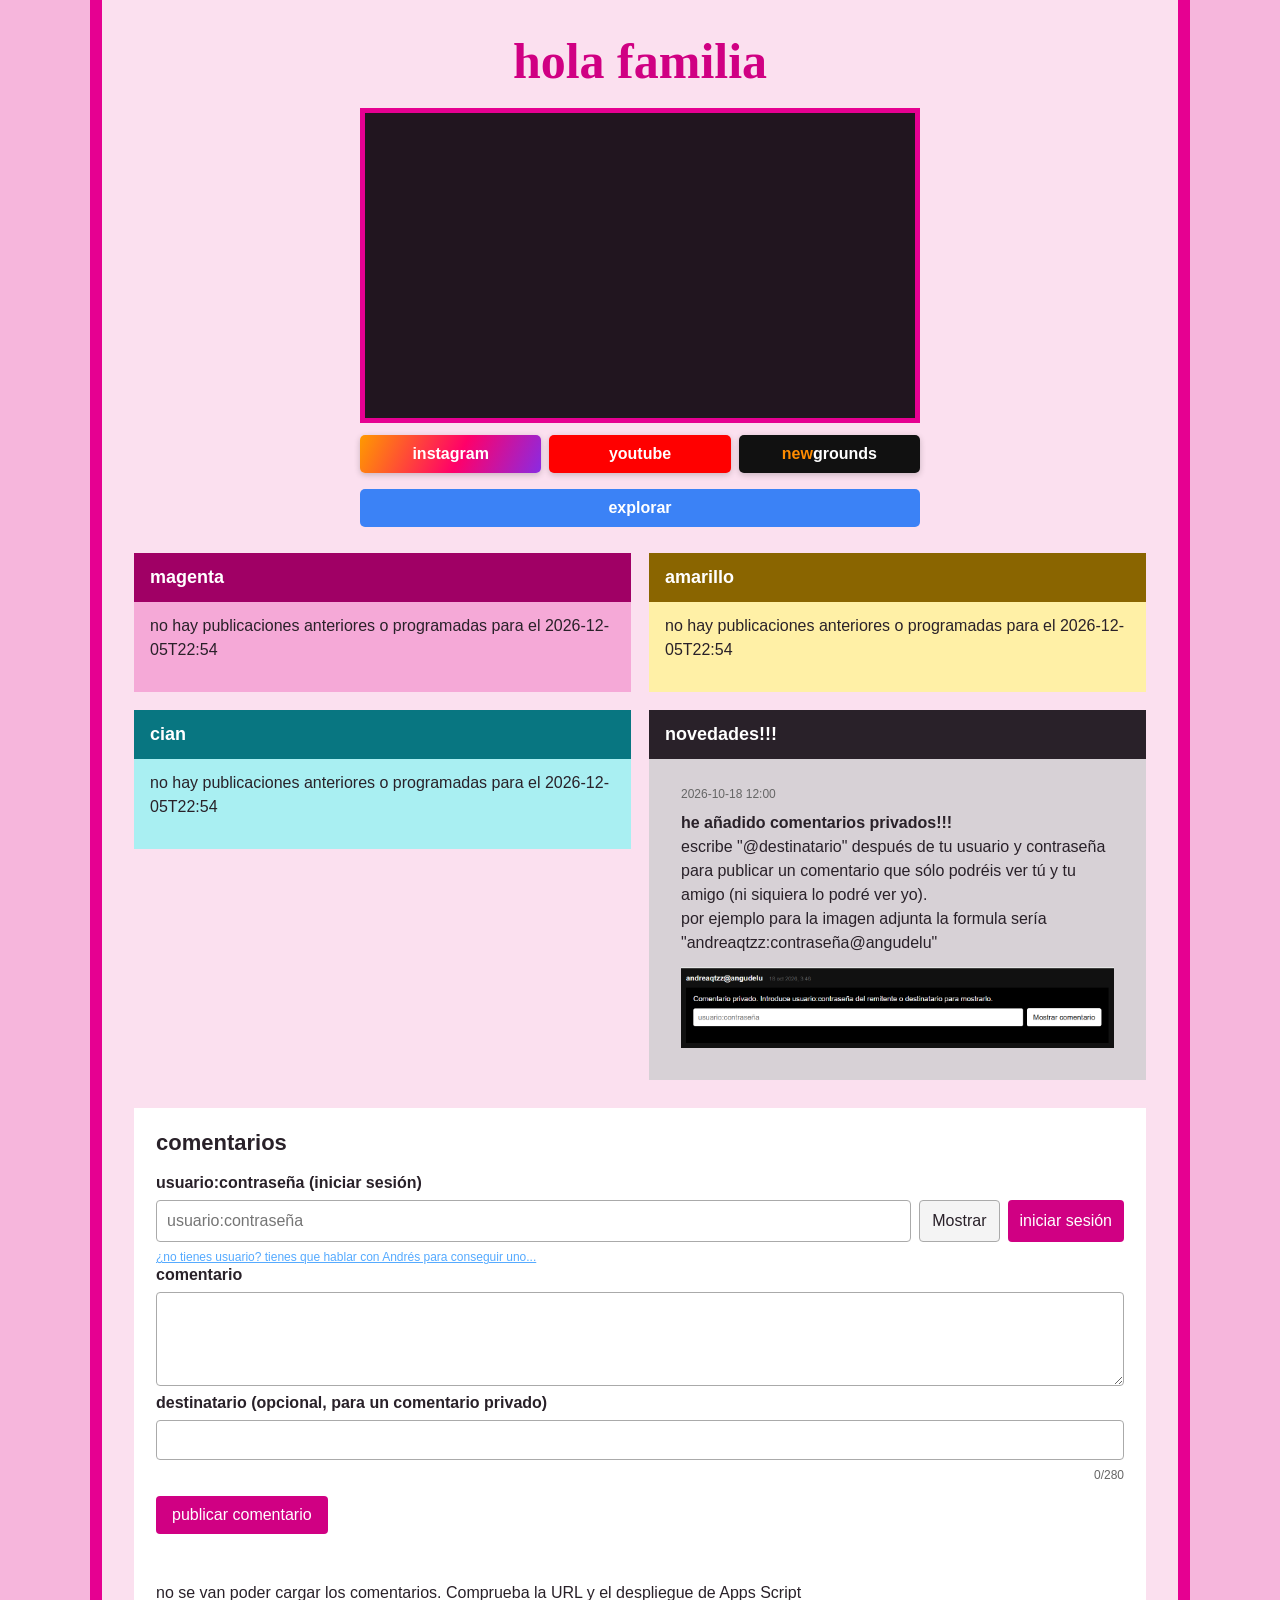
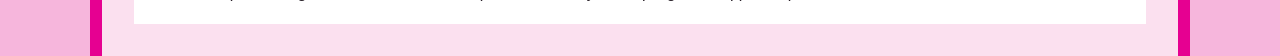
==== commit dd1fd2eb: "bugfixing" ====
--- a/index.html
+++ b/index.html
@@ -33,9 +33,9 @@
 		<section class="comments-panel" aria-labelledby="comments-title">
 			<h2 id="comments-title">comentarios</h2>
 			<form id="comment-form">
-				<label for="comment-name">usuario:contraseña</label>
+				<label for="comment-name">usuario:contraseña (iniciar sesión)</label>
 				<div class="password-field">
-					<input id="comment-name" name="name" type="password" maxlength="160" autocomplete="off" placeholder="usuario:contraseña" required>
+					<input id="comment-name" name="name" type="password" maxlength="160" autocomplete="off" placeholder="usuario:contraseña">
 					<button id="toggle-password" class="toggle-password" type="button" aria-controls="comment-name" aria-pressed="false">Mostrar</button>
 					<button id="login-button" class="login-button" type="button">iniciar sesión</button>
 				</div>
@@ -43,6 +43,8 @@
 				<p class="login-status" id="login-status" role="status" aria-live="polite"></p>
 				<label for="comment-text">comentario</label>
 				<textarea id="comment-text" name="comment" maxlength="280" rows="4" required></textarea>
+				<label for="comment-recipient">destinatario (opcional, para un comentario privado)</label>
+				<input id="comment-recipient" type="text" maxlength="80" autocomplete="off">
 				<small class="comment-count" id="comment-count" aria-live="polite">0/280</small>
 				<button type="submit">publicar comentario</button>
 				<p class="comment-status" id="comment-status" role="status" aria-live="polite"></p>
@@ -52,6 +54,6 @@
 		</section>
 	</main>
 	<script src="comments-config.js"></script>
-	<script src="app.js?v=comment-replies-1" defer></script>
+	<script src="app.js?v=comment-login-only-2" defer></script>
 </body>
 </html>
--- a/style.css
+++ b/style.css
@@ -119,6 +119,7 @@
 .comment-menu button:hover, .comment-menu button:focus-visible { background: #f2f2f2; }
 .comment-menu button:disabled { cursor: not-allowed; opacity: .55; }
 .comment-management { min-width: 0; margin-top: 12px; }
+.comment-signed-in-user { display: block; min-width: 0; overflow-wrap: anywhere; }
 .comment-manage-form { display: grid; min-width: 0; gap: 8px; }
 .comment-manage-form input, .comment-manage-form textarea { width: 100%; min-width: 0; padding: 10px; border: 1px solid #aaa; border-radius: 4px; font: inherit; }
 .comment-credentials-field { display: flex; min-width: 0; gap: 8px; }
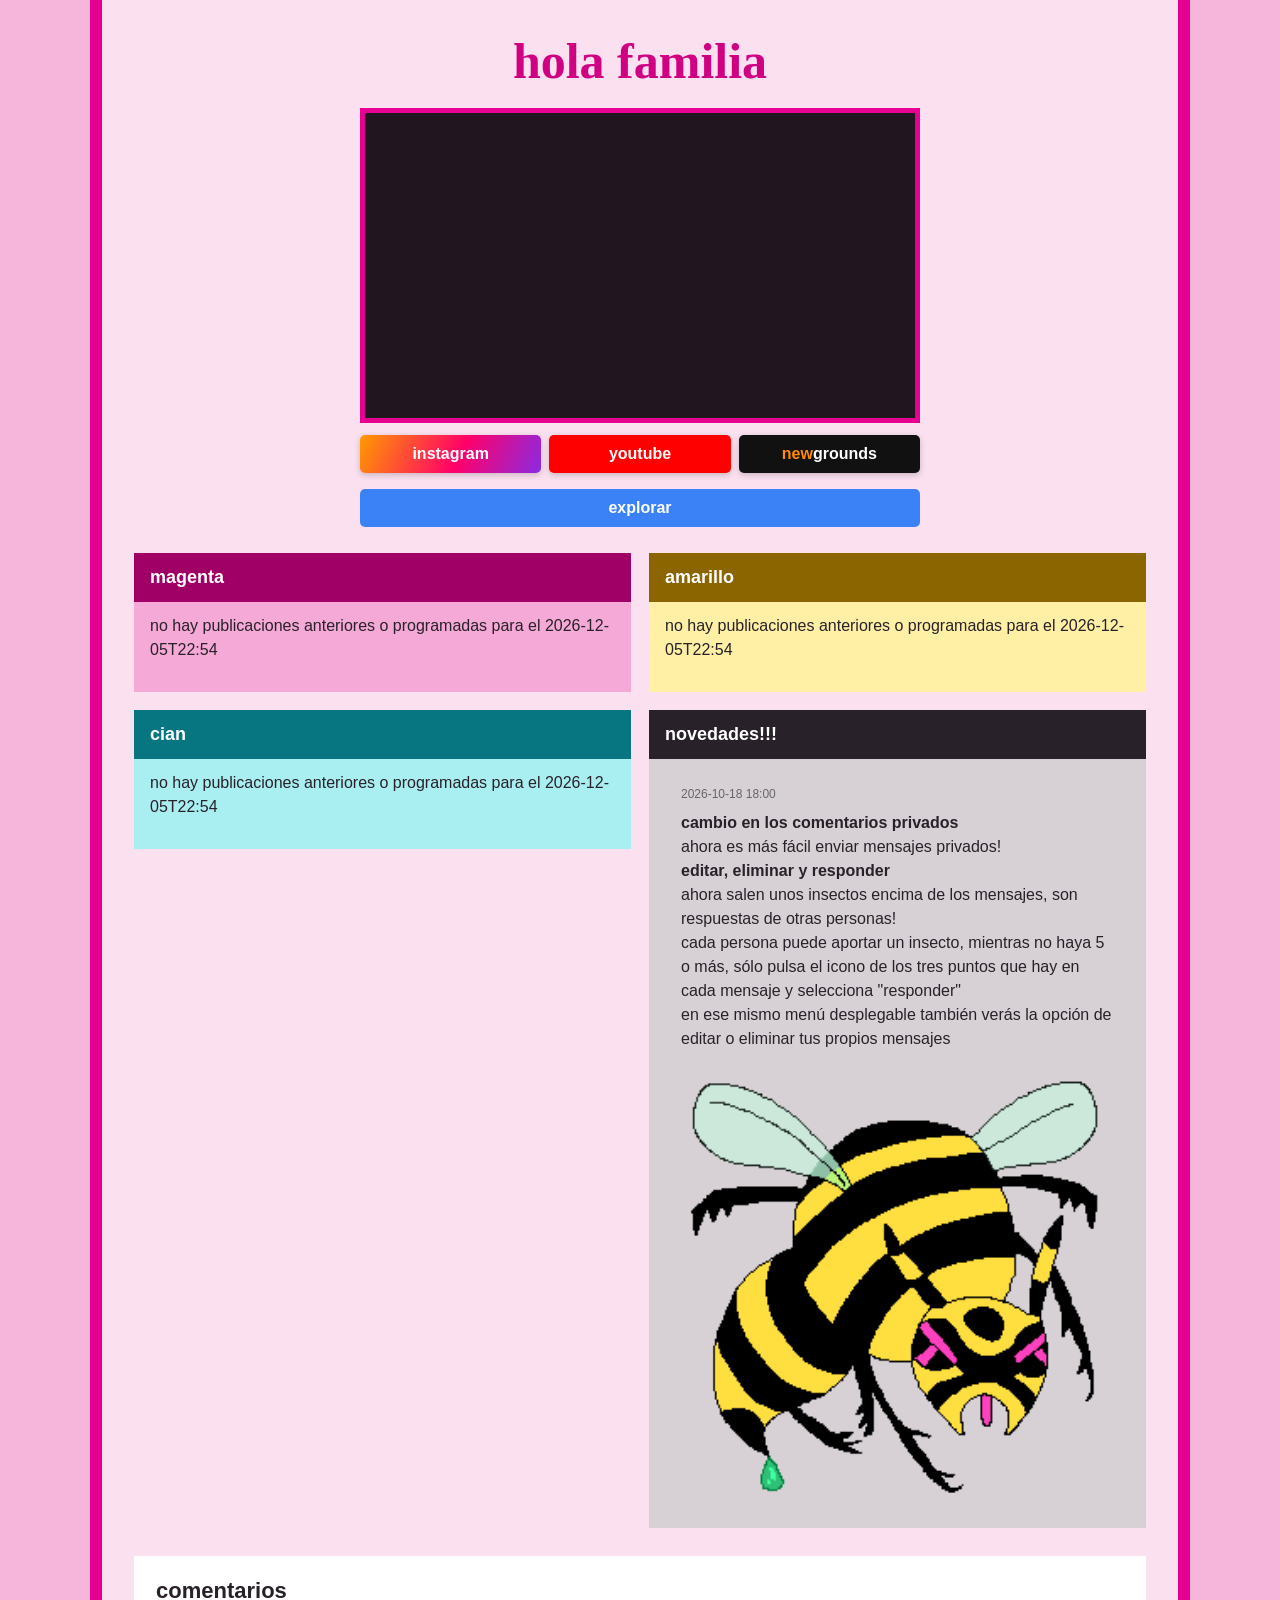
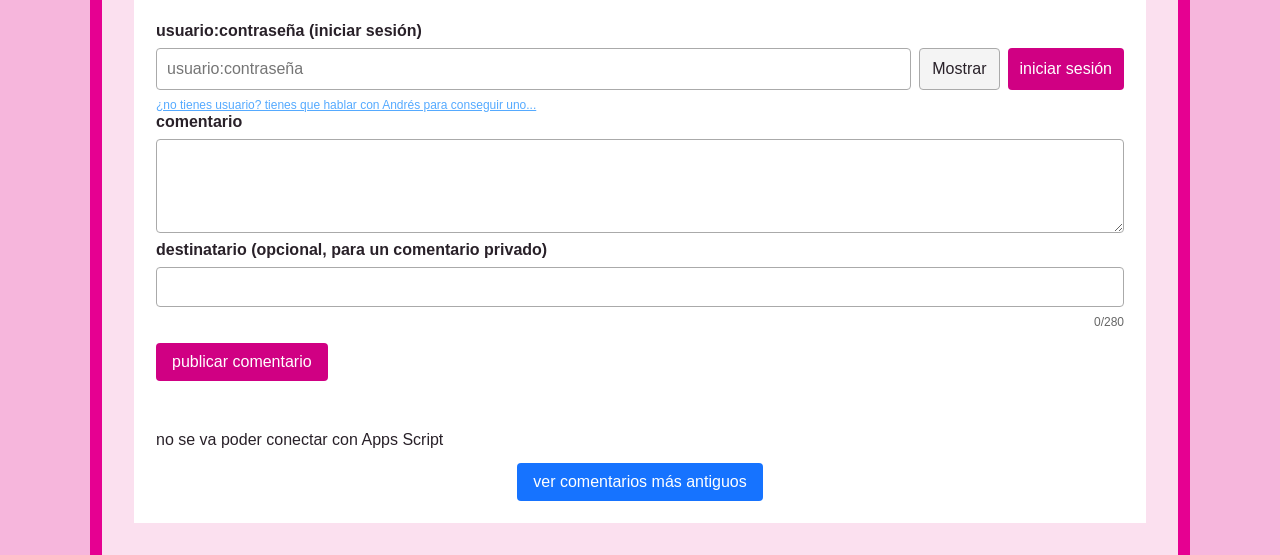
==== commit c10a2ae0: "muxas cosas solucionadas de cop" ====
--- a/index.html
+++ b/index.html
@@ -50,10 +50,11 @@
 				<p class="comment-status" id="comment-status" role="status" aria-live="polite"></p>
 			</form>
 			<div class="comment-list" id="comment-list" aria-live="polite">cargando comentarios...</div>
+			<a class="older-comments-button" href="comentarios-antiguos.html">ver comentarios más antiguos</a>
 			<iframe class="comment-transport" id="comment-transport" name="comment-transport" title="Envío de comentario"></iframe>
 		</section>
 	</main>
 	<script src="comments-config.js"></script>
-	<script src="app.js?v=comment-login-only-2" defer></script>
+	<script src="app.js?v=comment-history-icons-3" defer></script>
 </body>
 </html>
--- a/style.css
+++ b/style.css
@@ -80,7 +80,7 @@
 .comment-status--error { color: #c00; font-size: 12px; }
 .comment-count { justify-self: end; color: #666; font-size: 12px; }
 .comment-list { display: grid; min-width: 0; gap: 12px; margin-top: 18px; }
-.comment { position: relative; min-width: 0; max-width: 100%; padding: 40px 14px 48px; border: 1px solid #ddd; border-radius: 4px; background: #fff; }
+.comment { position: relative; min-width: 0; max-width: 100%; padding: 8px 14px 48px; border: 1px solid #ddd; border-radius: 4px; background: #fff; }
 .comment--private { background: #111; color: #fff; }
 .comment--private .comment-edited, .comment--private .comment-management-status { color: #ddd; }
 .comment--private .comment-menu-toggle { border-color: #777; background: #333; color: #fff; }
@@ -97,22 +97,27 @@
 .private-comment-form button:disabled { cursor: wait; opacity: .65; }
 .private-comment-status { flex-basis: 100%; min-height: 1em; color: #ddd; }
 .private-comment-status.comment-status--error { color: #ff8c8c; }
-.comment-header { display: flex; min-width: 0; flex-wrap: wrap; align-items: baseline; gap: 8px 14px; }
+.comment-header { display: flex; min-width: 0; flex-wrap: wrap; align-items: baseline; gap: 8px 14px; padding-right: 112px; }
 .comment-name { overflow-wrap: anywhere; }
 .comment-date { color: #666; font-size: 12px; }
 .comment-edited { color: #666; font-size: 12px; font-style: italic; }
 .comment-text { margin: 8px 0 0; white-space: pre-wrap; overflow-wrap: anywhere; }
 .comment-deleted { min-width: 0; margin: 0; color: #666; font-style: italic; overflow-wrap: anywhere; }
 .comment-controls { position: absolute; z-index: 2; right: 8px; bottom: 8px; display: flex; width: 40px; height: 32px; justify-content: flex-end; }
-.comment-replies { position: absolute; z-index: 1; top: 3px; right: 8px; display: flex; flex-direction: row-reverse; align-items: flex-start; gap: 3px; max-width: calc(100% - 16px); }
-.comment-reply-pin { display: grid; min-width: 30px; min-height: 30px; place-items: center; padding: 0; border: 0; background: transparent; cursor: pointer; transform: rotate(var(--reply-angle, 0deg)); transform-origin: center; }
-.comment-reply-pin img { display: block; width: 28px; height: 28px; object-fit: contain; }
-.comment-reply-pin:hover, .comment-reply-pin:focus-visible { z-index: 2; }
-.comment-reply-text { max-width: min(180px, 45vw); padding: 5px 7px; border: 1px solid #ddd; border-radius: 5px; background: #fffef4; color: #292129; box-shadow: 0 2px 5px #0002; font-size: 11px; line-height: 1.25; overflow-wrap: anywhere; text-align: left; transform: rotate(calc(var(--reply-angle, 0deg) * -0.25)); }
+.comment-replies { position: absolute; z-index: 3; top: -5px; right: 8px; display: flex; flex-direction: row-reverse; align-items: flex-start; gap: 3px; max-width: calc(100% - 16px); }
+.comment-reply-pin { position: relative; display: grid; min-width: 44px; min-height: 44px; place-items: center; padding: 0; border: 0; background: transparent; cursor: pointer; transform: rotate(var(--reply-angle, 0deg)); transform-origin: center; }
+.comment-reply-pin > img { display: block; width: 42px; height: 42px; object-fit: contain; }
+.comment-reply-pin:hover, .comment-reply-pin:focus-visible, .comment-reply-pin.is-open { z-index: 4; }
+.comment-reply-text { display: grid; max-width: min(210px, 55vw); gap: 3px; padding: 6px 8px; border: 1px solid #ddd; border-radius: 5px; background: #fffef4; color: #292129; box-shadow: 0 2px 5px #0002; font-size: 11px; line-height: 1.25; overflow-wrap: anywhere; text-align: left; transform: rotate(calc(var(--reply-angle, 0deg) * -0.25)); }
+.comment-reply-author { display: flex; min-width: 0; align-items: center; gap: 4px; font-size: 10px; }
+.comment-reply-avatar { width: 18px; height: 18px; border-radius: 50%; object-fit: cover; }
+.comment-reply-message { display: block; }
 .comment-reply-pin [hidden] { display: none; }
 .comment-menu-toggle { display: grid; width: 40px; height: 32px; place-items: center; padding: 0; border: 1px solid #bbb; border-radius: 5px; background: #fff; color: #333; cursor: pointer; }
 .comment-menu-toggle svg { display: block; width: 22px; height: 8px; fill: currentColor; }
 .comment-menu-toggle:hover, .comment-menu-toggle:focus-visible { background: #eee; }
+.comment-direct-reply { min-width: 76px; padding: 5px 8px; border: 1px solid #bbb; border-radius: 5px; background: #fff; color: #292129; font: inherit; cursor: pointer; }
+.comment-direct-reply:disabled { cursor: not-allowed; opacity: .55; }
 .comment-menu { position: absolute; right: 0; bottom: calc(100% + 4px); z-index: 1; display: grid; min-width: 120px; padding: 4px; border: 1px solid #ccc; border-radius: 4px; background: #fff; box-shadow: 0 2px 8px #0002; }
 .comment-menu[hidden], .comment-management[hidden] { display: none; }
 .comment-menu button { padding: 8px 10px; border: 0; background: transparent; color: #292129; text-align: left; font: inherit; cursor: pointer; }
@@ -128,6 +133,7 @@
 .comment-manage-form textarea { resize: vertical; }
 .comment-reply-form { display: grid; min-width: 0; gap: 8px; margin-top: 12px; }
 .comment-reply-form input { width: 100%; min-width: 0; padding: 10px; border: 1px solid #aaa; border-radius: 4px; font: inherit; }
+.comment-reply-form .comment-count { justify-self: end; margin-top: -6px; }
 .comment-reply-identity { margin: 0; color: #555; font-size: 12px; }
 .comment-reply-form .comment-management-buttons { margin: 0; }
 .comment-management-buttons { display: flex; flex-wrap: wrap; gap: 8px; }
@@ -136,6 +142,8 @@
 .comment-management-buttons .comment-cancel-button, .comment-manage-form .comment-cancel-button { background: #666; }
 .comment-manage-form .comment-delete-confirm { background: #a40000; }
 .comment-management-status { display: block; min-width: 0; color: #555; overflow-wrap: anywhere; }
+.older-comments-button { display: block; width: fit-content; max-width: 100%; margin: 14px auto 0; padding: 10px 16px; border-radius: 4px; background: #1673ff; color: #fff; text-align: center; text-decoration: none; overflow-wrap: anywhere; }
+.older-comments-button:hover, .older-comments-button:focus-visible { background: #0759d1; }
 .comment-management-status.comment-status--error { color: #c00; }
 .comment-transport { position: fixed; left: -10000px; width: 1px; height: 1px; border: 0; visibility: hidden; }
 @media (max-width: 700px) {
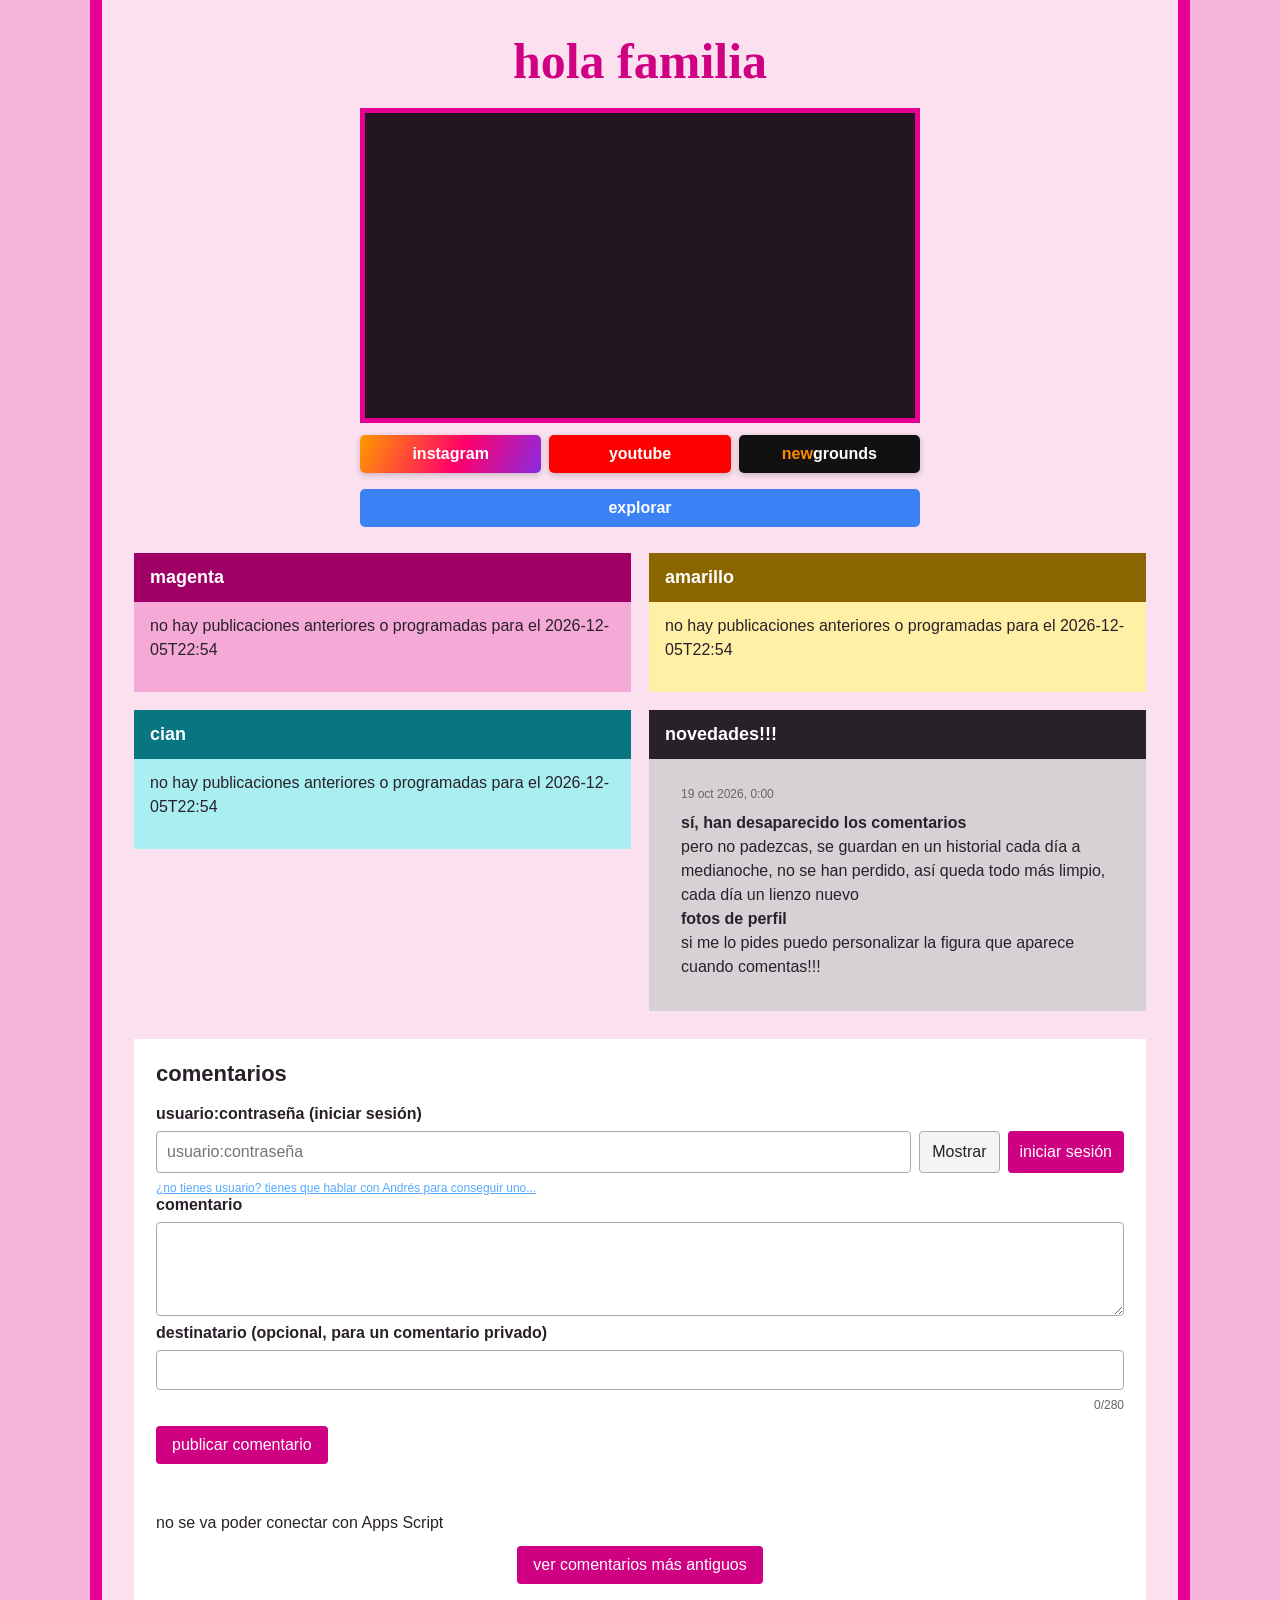
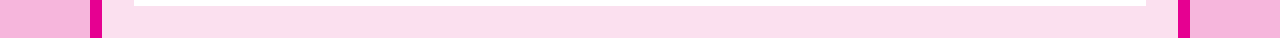
==== commit 0025825f: "puntaje" ====
--- a/index.html
+++ b/index.html
@@ -11,7 +11,7 @@
 	<main class="page">
 		<h1>hola familia</h1>
 		<div class="video-frame">
-			<iframe class="video" width="560" height="315" src="https://www.youtube.com/embed/AeJTnaK0WiA?autoplay=1&mute=1&playsinline=1" title="YouTube video player" frameborder="0" allow="autoplay; accelerometer; clipboard-write; encrypted-media; gyroscope; picture-in-picture; web-share" referrerpolicy="strict-origin-when-cross-origin" allowfullscreen></iframe>
+			<iframe class="video" width="560" height="315" src="https://www.youtube.com/embed/AeJTnaK0WiA?autoplay=1&mute=1&playsinline=1&controls=0&disablekb=1" title="YouTube video player" frameborder="0" allow="autoplay; accelerometer; clipboard-write; encrypted-media; gyroscope; picture-in-picture; web-share" referrerpolicy="strict-origin-when-cross-origin" allowfullscreen></iframe>
 		</div>
 		<div class="social-menu" id="social-menu">
 			<button class="social-menu-toggle" id="social-menu-toggle" type="button" aria-expanded="false" aria-controls="social-menu-links">
@@ -55,6 +55,6 @@
 		</section>
 	</main>
 	<script src="comments-config.js"></script>
-	<script src="app.js?v=comment-history-icons-3" defer></script>
+	<script src="app.js?v=comment-points-dates-4" defer></script>
 </body>
 </html>
--- a/style.css
+++ b/style.css
@@ -80,7 +80,7 @@
 .comment-status--error { color: #c00; font-size: 12px; }
 .comment-count { justify-self: end; color: #666; font-size: 12px; }
 .comment-list { display: grid; min-width: 0; gap: 12px; margin-top: 18px; }
-.comment { position: relative; min-width: 0; max-width: 100%; padding: 8px 14px 48px; border: 1px solid #ddd; border-radius: 4px; background: #fff; }
+.comment { position: relative; min-width: 0; max-width: 100%; padding: 8px 14px 4px; border: 1px solid #ddd; border-radius: 4px; background: #fff; }
 .comment--private { background: #111; color: #fff; }
 .comment--private .comment-edited, .comment--private .comment-management-status { color: #ddd; }
 .comment--private .comment-menu-toggle { border-color: #777; background: #333; color: #fff; }
@@ -97,18 +97,21 @@
 .private-comment-form button:disabled { cursor: wait; opacity: .65; }
 .private-comment-status { flex-basis: 100%; min-height: 1em; color: #ddd; }
 .private-comment-status.comment-status--error { color: #ff8c8c; }
-.comment-header { display: flex; min-width: 0; flex-wrap: wrap; align-items: baseline; gap: 8px 14px; padding-right: 112px; }
-.comment-name { overflow-wrap: anywhere; }
+.comment-header { display: flex; min-width: 0; flex-wrap: wrap; align-items: center; gap: 6px 12px; padding-right: 112px; }
+.comment-name { position: relative; display: inline-flex; min-width: 0; align-items: center; gap: 5px; overflow-wrap: anywhere; }
+.comment-author-avatar { flex: 0 0 auto; width: 24px; height: 24px; border-radius: 50%; object-fit: cover; }
+.comment-points { position: absolute; top: calc(100% + 2px); left: 0; z-index: 6; display: none; width: max-content; max-width: min(180px, 55vw); padding: 4px 7px; border-radius: 4px; background: #292129; color: #fff; font-size: 11px; font-weight: normal; line-height: 1.2; overflow-wrap: anywhere; }
+.comment:hover .comment-points, .comment:focus-within .comment-points { display: block; }
 .comment-date { color: #666; font-size: 12px; }
 .comment-edited { color: #666; font-size: 12px; font-style: italic; }
 .comment-text { margin: 8px 0 0; white-space: pre-wrap; overflow-wrap: anywhere; }
 .comment-deleted { min-width: 0; margin: 0; color: #666; font-style: italic; overflow-wrap: anywhere; }
-.comment-controls { position: absolute; z-index: 2; right: 8px; bottom: 8px; display: flex; width: 40px; height: 32px; justify-content: flex-end; }
+.comment-controls { position: relative; z-index: 2; display: flex; width: 44px; height: 32px; flex: 0 0 44px; justify-content: flex-end; margin: 4px -6px 0 auto; }
 .comment-replies { position: absolute; z-index: 3; top: -5px; right: 8px; display: flex; flex-direction: row-reverse; align-items: flex-start; gap: 3px; max-width: calc(100% - 16px); }
-.comment-reply-pin { position: relative; display: grid; min-width: 44px; min-height: 44px; place-items: center; padding: 0; border: 0; background: transparent; cursor: pointer; transform: rotate(var(--reply-angle, 0deg)); transform-origin: center; }
+.comment-reply-pin { position: relative; display: grid; width: 44px; min-width: 44px; height: 44px; min-height: 44px; flex: 0 0 44px; place-items: center; padding: 0; border: 0; background: transparent; cursor: pointer; transform: rotate(var(--reply-angle, 0deg)); transform-origin: center; }
 .comment-reply-pin > img { display: block; width: 42px; height: 42px; object-fit: contain; }
 .comment-reply-pin:hover, .comment-reply-pin:focus-visible, .comment-reply-pin.is-open { z-index: 4; }
-.comment-reply-text { display: grid; max-width: min(210px, 55vw); gap: 3px; padding: 6px 8px; border: 1px solid #ddd; border-radius: 5px; background: #fffef4; color: #292129; box-shadow: 0 2px 5px #0002; font-size: 11px; line-height: 1.25; overflow-wrap: anywhere; text-align: left; transform: rotate(calc(var(--reply-angle, 0deg) * -0.25)); }
+.comment-reply-text { position: absolute; right: 0; bottom: calc(100% - 6px); z-index: 5; display: grid; width: max-content; max-width: min(210px, 55vw); gap: 3px; padding: 6px 8px; border: 1px solid #ddd; border-radius: 5px; background: #fffef4; color: #292129; box-shadow: 0 2px 5px #0002; font-size: 11px; line-height: 1.25; overflow-wrap: anywhere; text-align: left; transform: rotate(calc(var(--reply-angle, 0deg) * -0.25)); }
 .comment-reply-author { display: flex; min-width: 0; align-items: center; gap: 4px; font-size: 10px; }
 .comment-reply-avatar { width: 18px; height: 18px; border-radius: 50%; object-fit: cover; }
 .comment-reply-message { display: block; }
@@ -142,8 +145,8 @@
 .comment-management-buttons .comment-cancel-button, .comment-manage-form .comment-cancel-button { background: #666; }
 .comment-manage-form .comment-delete-confirm { background: #a40000; }
 .comment-management-status { display: block; min-width: 0; color: #555; overflow-wrap: anywhere; }
-.older-comments-button { display: block; width: fit-content; max-width: 100%; margin: 14px auto 0; padding: 10px 16px; border-radius: 4px; background: #1673ff; color: #fff; text-align: center; text-decoration: none; overflow-wrap: anywhere; }
-.older-comments-button:hover, .older-comments-button:focus-visible { background: #0759d1; }
+.older-comments-button { display: block; width: fit-content; max-width: 100%; margin: 14px auto 0; padding: 10px 16px; border-radius: 4px; background: #d00083; color: #fff; text-align: center; text-decoration: none; overflow-wrap: anywhere; }
+.older-comments-button:hover, .older-comments-button:focus-visible { background: #ad006c; }
 .comment-management-status.comment-status--error { color: #c00; }
 .comment-transport { position: fixed; left: -10000px; width: 1px; height: 1px; border: 0; visibility: hidden; }
 @media (max-width: 700px) {
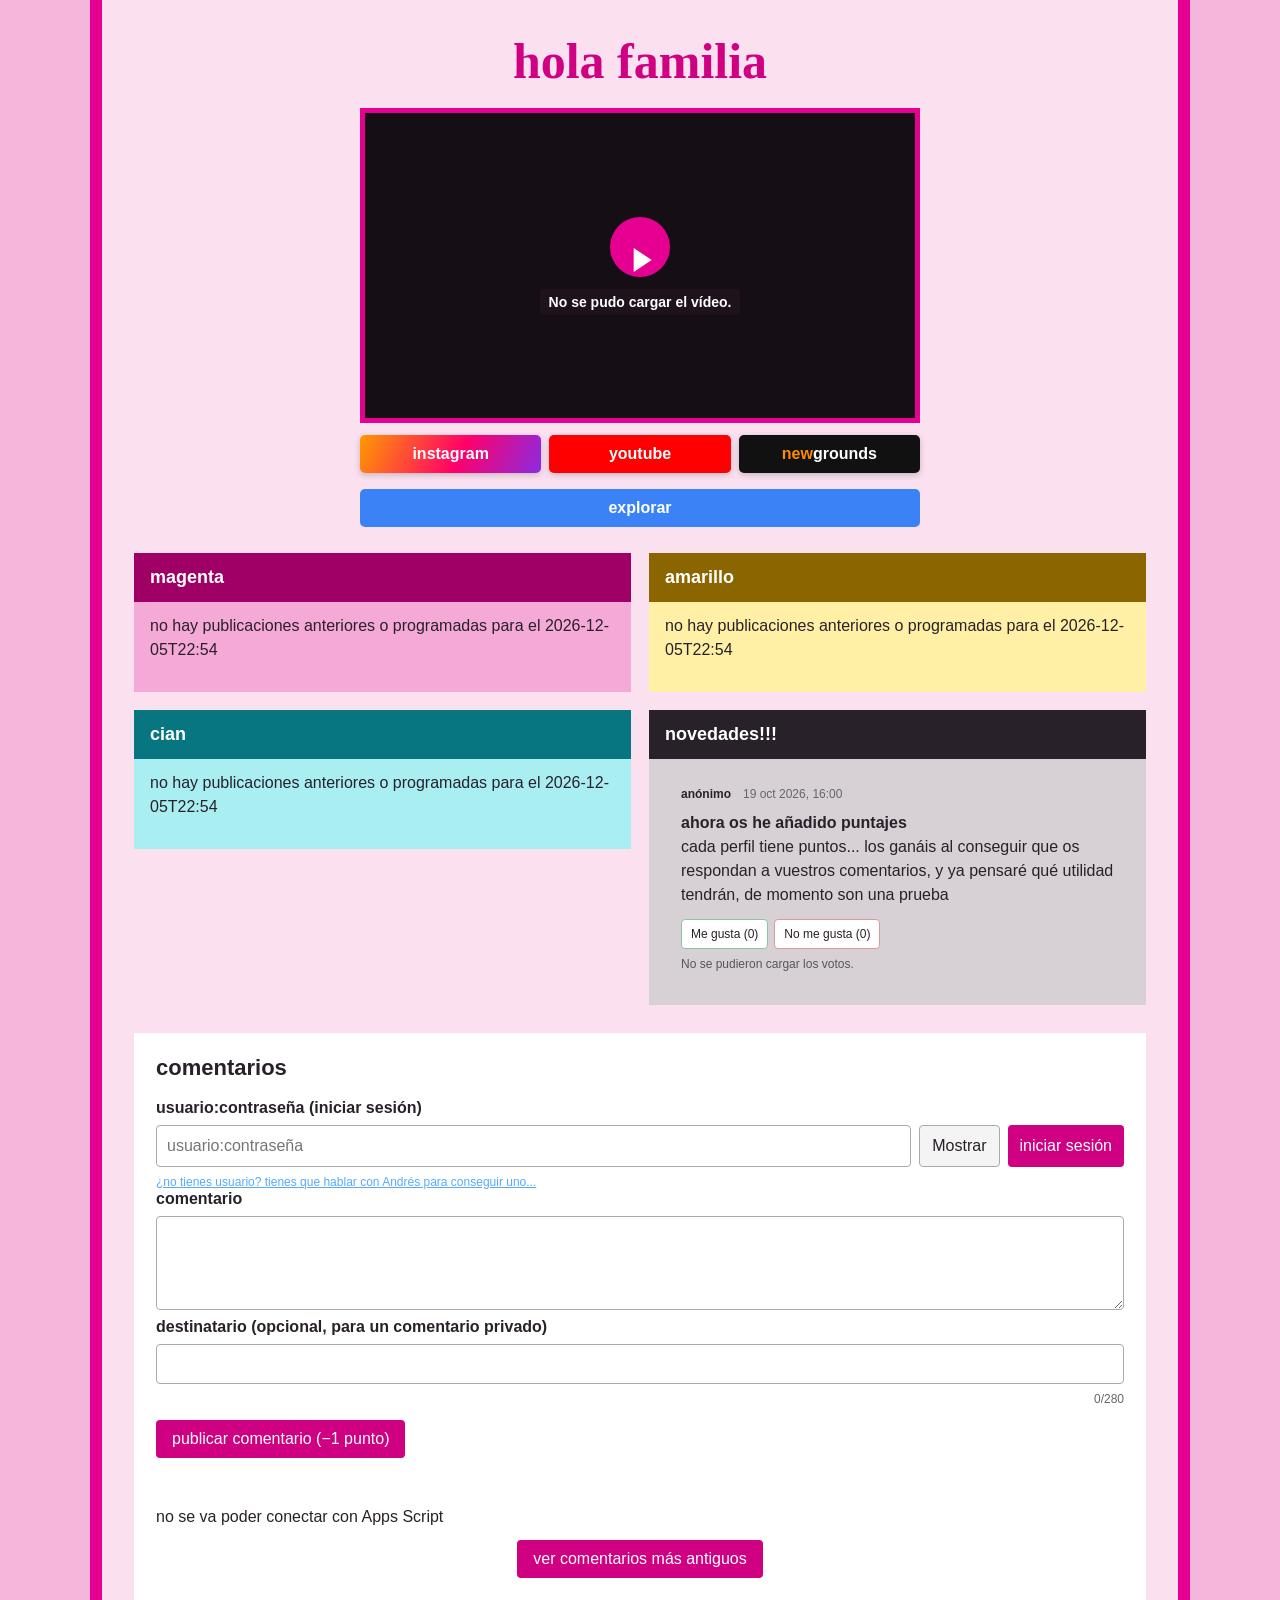
==== commit 0aa92eb7: "GRAN ACTUALIZACIÓN; likes, dislikes, toda la pesca" ====
--- a/index.html
+++ b/index.html
@@ -11,7 +11,10 @@
 	<main class="page">
 		<h1>hola familia</h1>
 		<div class="video-frame">
-			<iframe class="video" width="560" height="315" src="https://www.youtube.com/embed/AeJTnaK0WiA?autoplay=1&mute=1&playsinline=1&controls=0&disablekb=1" title="YouTube video player" frameborder="0" allow="autoplay; accelerometer; clipboard-write; encrypted-media; gyroscope; picture-in-picture; web-share" referrerpolicy="strict-origin-when-cross-origin" allowfullscreen></iframe>
+			<iframe id="featured-video" class="video" width="560" height="315" src="https://www.youtube.com/embed/AeJTnaK0WiA?autoplay=1&mute=1&playsinline=1&controls=0&autohide=1&showinfo=0&disablekb=1&modestbranding=1&rel=0&fs=0&iv_load_policy=3&enablejsapi=1" title="Vídeo destacado" tabindex="-1" frameborder="0" allow="autoplay; encrypted-media" referrerpolicy="strict-origin-when-cross-origin"></iframe>
+			<button class="video-activate" id="video-activate" type="button" aria-label="Reproducir vídeo destacado">
+				<span>reproducir vídeo</span>
+			</button>
 		</div>
 		<div class="social-menu" id="social-menu">
 			<button class="social-menu-toggle" id="social-menu-toggle" type="button" aria-expanded="false" aria-controls="social-menu-links">
@@ -25,10 +28,10 @@
 		</div>
 		<a class="explore-button" href="https://youtu.be/vvCGZEqk8Ak">explorar</a>
 		<div class="grid">
-			<section class="section magenta"><h2><a href="historial-magenta.html">magenta</a></h2><div class="grid-text" data-text-file="texto-magenta.txt">cargando texto...</div></section>
-			<section class="section yellow"><h2><a href="historial-amarillo.html">amarillo</a></h2><div class="grid-text" data-text-file="texto-amarillo.txt">cargando texto...</div></section>
-			<section class="section cyan"><h2><a href="historial-cian.html">cian</a></h2><div class="grid-text" data-text-file="texto-cian.txt">cargando texto...</div></section>
-			<section class="section black"><h2><a href="historial-negro.html">novedades!!!</a></h2><div class="grid-text" data-text-file="texto-negro.txt">cargando texto...</div></section>
+			<section class="section magenta"><h2><a href="magenta/">magenta</a></h2><div class="grid-text" data-text-file="magenta/texto-magenta.txt">cargando texto...</div></section>
+			<section class="section yellow"><h2><a href="amarillo/">amarillo</a></h2><div class="grid-text" data-text-file="amarillo/texto-amarillo.txt">cargando texto...</div></section>
+			<section class="section cyan"><h2><a href="cian/">cian</a></h2><div class="grid-text" data-text-file="cian/texto-cian.txt">cargando texto...</div></section>
+			<section class="section black"><h2><a href="negro/">novedades!!!</a></h2><div class="grid-text" data-text-file="negro/texto-negro.txt">cargando texto...</div></section>
 		</div>
 		<section class="comments-panel" aria-labelledby="comments-title">
 			<h2 id="comments-title">comentarios</h2>
@@ -46,7 +49,7 @@
 				<label for="comment-recipient">destinatario (opcional, para un comentario privado)</label>
 				<input id="comment-recipient" type="text" maxlength="80" autocomplete="off">
 				<small class="comment-count" id="comment-count" aria-live="polite">0/280</small>
-				<button type="submit">publicar comentario</button>
+				<button id="comment-submit" type="submit">publicar comentario (−1 punto)</button>
 				<p class="comment-status" id="comment-status" role="status" aria-live="polite"></p>
 			</form>
 			<div class="comment-list" id="comment-list" aria-live="polite">cargando comentarios...</div>
@@ -55,6 +58,6 @@
 		</section>
 	</main>
 	<script src="comments-config.js"></script>
-	<script src="app.js?v=comment-points-dates-4" defer></script>
+	<script src="app.js?v=post-votes-10" defer></script>
 </body>
 </html>
--- a/style.css
+++ b/style.css
@@ -5,8 +5,15 @@
 	border-left: 12px solid #e60091; border-right: 12px solid #e60091; background: #fbe0ef;
 }
 h1 {margin: 0 0 18px; color: #d00083; text-align: center; font: bold 50px "Comic Sans MS", "Comic Sans", cursive; }
-.video-frame { width: min(100%, 560px); aspect-ratio: 16 / 9; margin: 0 auto; overflow: hidden; background: #21151f; border: 5px solid #e60091; }
-.video { width: 100%; height: 100%; display: block; border: 0; }
+.video-frame { position: relative; width: min(100%, 560px); aspect-ratio: 16 / 9; margin: 0 auto; overflow: hidden; background: #21151f; border: 5px solid #e60091; }
+.video { width: 100%; height: 100%; display: block; border: 0; pointer-events: none; }
+.video-activate { position: absolute; inset: 0; z-index: 1; display: flex; flex-direction: column; align-items: center; justify-content: center; gap: 12px; border: 0; background: linear-gradient(#0005, #0005), #21151f url("https://i.ytimg.com/vi/AeJTnaK0WiA/hqdefault.jpg") center / cover no-repeat; color: #fff; font: bold 14px Arial, sans-serif; cursor: pointer; }
+.video-activate::before { width: 60px; height: 60px; border-radius: 50%; background: #e60091; content: ""; }
+.video-activate::after { position: absolute; top: calc(50% - 6px); left: 50%; border-top: 12px solid transparent; border-bottom: 12px solid transparent; border-left: 18px solid #fff; content: ""; transform: translate(-35%, -50%); }
+.video-activate span { padding: 5px 9px; border-radius: 4px; background: #21151fcc; }
+.video-activate:focus-visible { outline: 3px solid #fff; outline-offset: -6px; }
+.video-activate:disabled { cursor: wait; }
+.video-activate[hidden] { display: none; }
 .social-menu { position: fixed; z-index: 10; top: 16px; right: calc((100% - 1100px) / 4 - 62px); width: 124px; }
 .social-menu-toggle { display: block; width: 100%; padding: 12px 8px; border: 1px solid #222; border-radius: 5px; background: #fff; color: #111; font: bold 18px "Comic Sans MS", "Comic Sans", cursive; cursor: pointer; }
 .social-menu-links { position: absolute; top: calc(100% + 8px); right: 0; display: grid; gap: 8px; width: 100%; visibility: hidden; opacity: 0; transform: translateY(-6px); transition: opacity .16s ease, transform .16s ease, visibility .16s; }
@@ -42,6 +49,16 @@
 .history-posts { display: grid; gap: 18px; }
 .history-post { padding: 16px; background: var(--light); line-height: 1.5; }
 .history-post .post-image { max-width: 680px; }
+.post-meta { display: flex; flex-wrap: wrap; align-items: center; gap: 6px 12px; margin-bottom: 8px; color: #666; font-size: 12px; line-height: 1.3; }
+.post-author { display: inline-flex; align-items: center; gap: 5px; color: #292129; font-weight: bold; }
+.post-author-icon { width: 22px; height: 22px; object-fit: contain; }
+.post-date { display: inline; margin: 0; color: inherit; font-size: inherit; line-height: inherit; }
+.post-votes { display: flex; flex-wrap: wrap; align-items: center; gap: 6px; margin-top: 12px; }
+.post-vote { padding: 5px 9px; border: 1px solid #aaa; border-radius: 4px; background: #fff; color: #292129; font: inherit; font-size: 12px; cursor: pointer; }
+.post-vote--likes { border-color: #8ac7a0; }
+.post-vote--dislikes { border-color: #dc9b9b; }
+.post-vote:disabled { cursor: wait; opacity: .6; }
+.post-vote-status { flex-basis: 100%; min-height: 1em; color: #555; font-size: 12px; }
 .magenta { --light: #f5a9d7; --heading: #a00065; }
 .yellow { --light: #fff0a6; --heading: #8a6500; }
 .cyan { --light: #a9eff2; --heading: #087681; }
@@ -106,7 +123,7 @@
 .comment-edited { color: #666; font-size: 12px; font-style: italic; }
 .comment-text { margin: 8px 0 0; white-space: pre-wrap; overflow-wrap: anywhere; }
 .comment-deleted { min-width: 0; margin: 0; color: #666; font-style: italic; overflow-wrap: anywhere; }
-.comment-controls { position: relative; z-index: 2; display: flex; width: 44px; height: 32px; flex: 0 0 44px; justify-content: flex-end; margin: 4px -6px 0 auto; }
+.comment-controls { position: relative; z-index: 2; display: flex; width: fit-content; max-width: 100%; height: auto; flex: 0 1 auto; justify-content: flex-end; margin: 2px -6px 0 auto; }
 .comment-replies { position: absolute; z-index: 3; top: -5px; right: 8px; display: flex; flex-direction: row-reverse; align-items: flex-start; gap: 3px; max-width: calc(100% - 16px); }
 .comment-reply-pin { position: relative; display: grid; width: 44px; min-width: 44px; height: 44px; min-height: 44px; flex: 0 0 44px; place-items: center; padding: 0; border: 0; background: transparent; cursor: pointer; transform: rotate(var(--reply-angle, 0deg)); transform-origin: center; }
 .comment-reply-pin > img { display: block; width: 42px; height: 42px; object-fit: contain; }
@@ -116,10 +133,10 @@
 .comment-reply-avatar { width: 18px; height: 18px; border-radius: 50%; object-fit: cover; }
 .comment-reply-message { display: block; }
 .comment-reply-pin [hidden] { display: none; }
-.comment-menu-toggle { display: grid; width: 40px; height: 32px; place-items: center; padding: 0; border: 1px solid #bbb; border-radius: 5px; background: #fff; color: #333; cursor: pointer; }
+.comment-menu-toggle { display: grid; width: 32px; height: 26px; place-items: center; padding: 0; border: 1px solid #bbb; border-radius: 5px; background: #fff; color: #333; cursor: pointer; }
 .comment-menu-toggle svg { display: block; width: 22px; height: 8px; fill: currentColor; }
 .comment-menu-toggle:hover, .comment-menu-toggle:focus-visible { background: #eee; }
-.comment-direct-reply { min-width: 76px; padding: 5px 8px; border: 1px solid #bbb; border-radius: 5px; background: #fff; color: #292129; font: inherit; cursor: pointer; }
+.comment-direct-reply { min-width: 0; max-width: 100%; padding: 3px 7px; border: 1px solid #bbb; border-radius: 5px; background: #fff; color: #292129; font: 12px/1.2 Arial, sans-serif; overflow-wrap: anywhere; cursor: pointer; }
 .comment-direct-reply:disabled { cursor: not-allowed; opacity: .55; }
 .comment-menu { position: absolute; right: 0; bottom: calc(100% + 4px); z-index: 1; display: grid; min-width: 120px; padding: 4px; border: 1px solid #ccc; border-radius: 4px; background: #fff; box-shadow: 0 2px 8px #0002; }
 .comment-menu[hidden], .comment-management[hidden] { display: none; }
